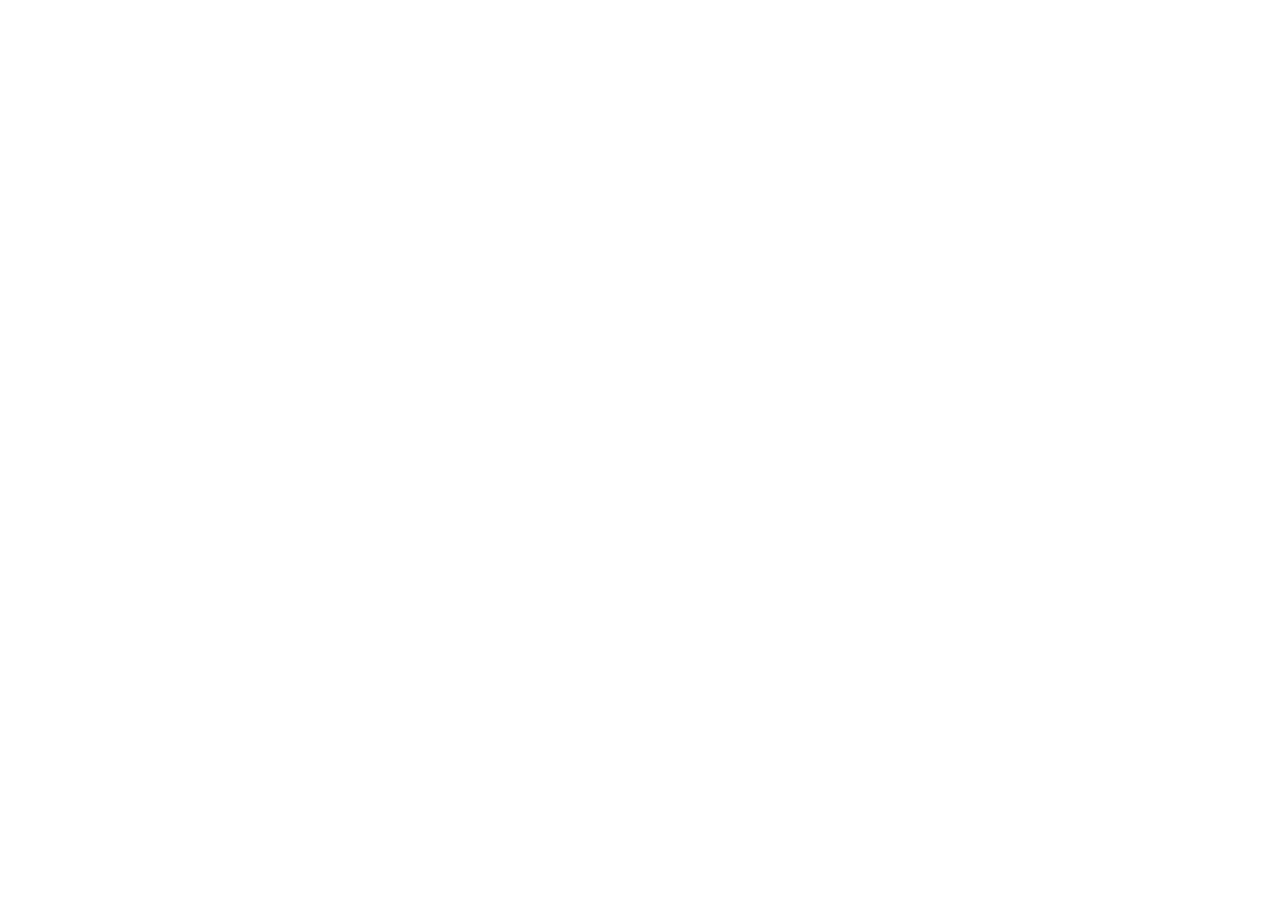
==== beneficios_riesgos.html @ 366f76f9 "pequeñas modificaciones, creacion beneficios_riesgos.html" ====
<!DOCTYPE html>
<html lang="es">
<head>
    <meta charset="UTF-8">
    <meta name="viewport" content="width=device-width, initial-scale=1.0">
    <title>Beneficios y Riesgos</title>
</head>
<body>
    
</body>
</html>
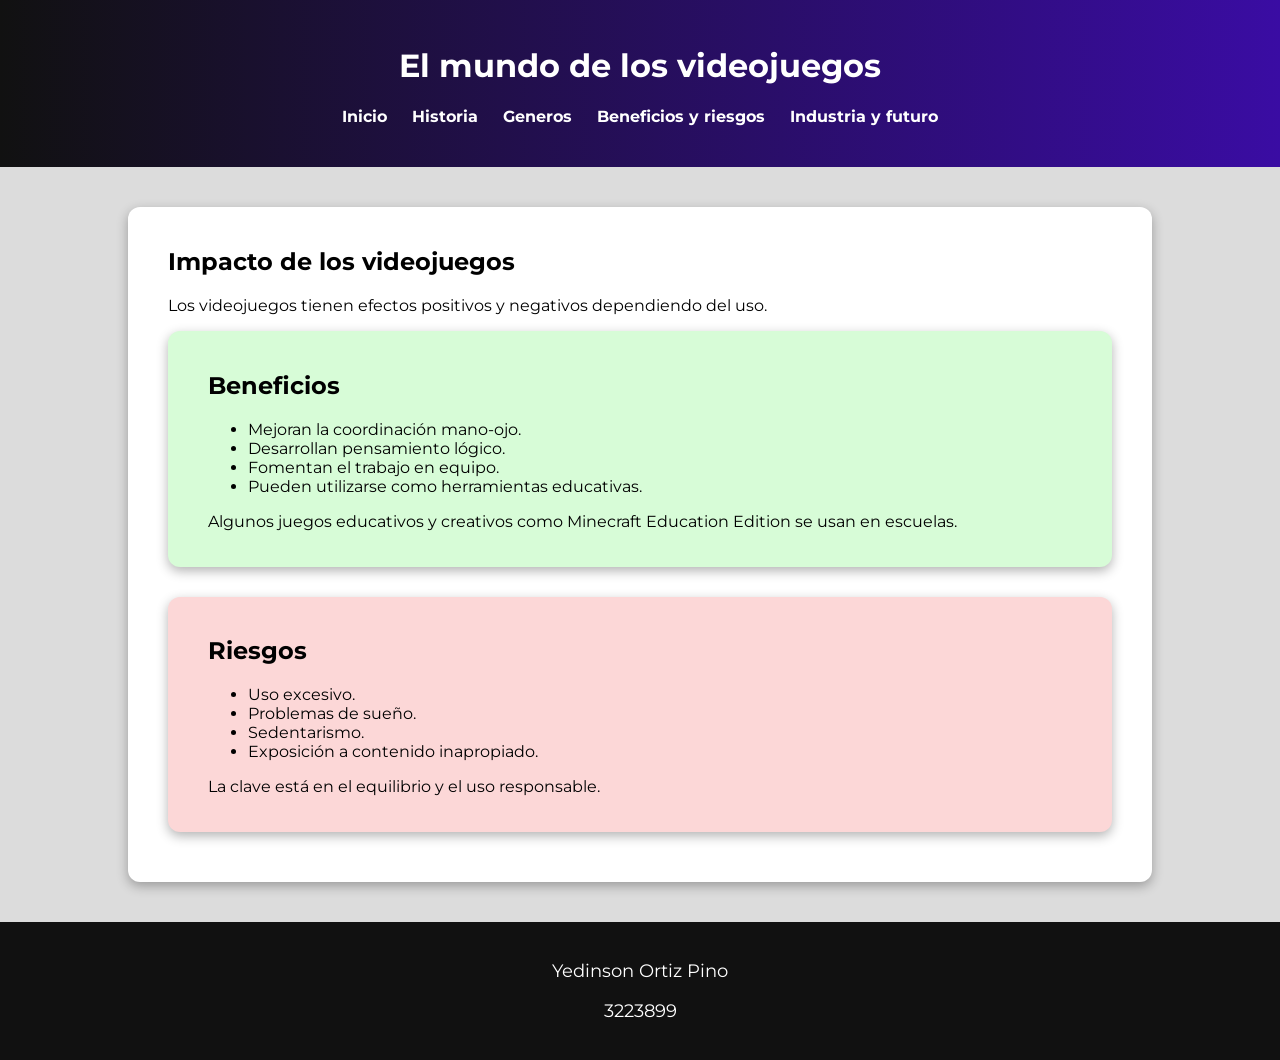
==== commit 1a8e722f: "styles, new images, creation industria_futuro.html" ====
--- a/beneficios_riesgos.html
+++ b/beneficios_riesgos.html
@@ -4,8 +4,54 @@
     <meta charset="UTF-8">
     <meta name="viewport" content="width=device-width, initial-scale=1.0">
     <title>Beneficios y Riesgos</title>
+    <link rel="icon" href="/Imagenes/logoSENA.png" type="image/png">
+    <link rel="stylesheet" href="/estilos/estilos.css">
+    <link rel="preconnect" href="https://fonts.googleapis.com">
+    <link rel="preconnect" href="https://fonts.gstatic.com" crossorigin>
+    <link href="https://fonts.googleapis.com/css2?family=Archivo+Black&family=Changa+One:ital@0;1&family=Fjalla+One&family=Montserrat:ital,wght@0,100..900;1,100..900&display=swap" rel="stylesheet">
 </head>
 <body>
-    
+    <header class="header">
+    <h1>El mundo de los videojuegos</h1>
+    <nav class="nav">
+        <ul>
+            <li><a href="index.html">Inicio</a></li>
+            <li><a href="historia.html">Historia</a></li>
+            <li><a href="generos.html">Generos</a></li>
+            <li><a href="beneficios_riesgos.html">Beneficios y riesgos</a></li>
+            <li><a href="industria_futuro.html">Industria y futuro</a></li>
+        </ul>
+    </nav>
+    </header>
+    <main>
+    <section>
+    <h2>Impacto de los videojuegos</h2>
+    <p>Los videojuegos tienen efectos positivos y negativos dependiendo del uso.</p>
+    <section class="section1">
+    <h2>Beneficios</h2>
+    <ul>
+        <li>Mejoran la coordinación mano-ojo.</li>
+        <li>Desarrollan pensamiento lógico.</li>
+        <li>Fomentan el trabajo en equipo.</li>
+        <li>Pueden utilizarse como herramientas educativas.</li>
+    </ul>
+    <p>Algunos juegos educativos y creativos como Minecraft Education Edition se usan en escuelas.</p>
+    </section>
+    <section class="section2">
+    <h2>Riesgos</h2>
+    <ul>
+        <li>Uso excesivo.</li>
+        <li>Problemas de sueño.</li>
+        <li>Sedentarismo.</li>
+        <li>Exposición a contenido inapropiado.</li>
+    </ul>
+    <p>La clave está en el equilibrio y el uso responsable.</p>
+    </section>
+    </section>
+    </main>
+    <footer>
+        <p>Yedinson Ortiz Pino</p>
+        <p>3223899</p>
+    </footer>
 </body>
 </html>
--- a/estilos/estilos.css
+++ b/estilos/estilos.css
@@ -0,0 +1,190 @@
+body{
+    margin: 0;
+    font-family: "Montserrat", sans-serif;
+    font-optical-sizing: auto;
+    font-weight: weight;
+    font-style: normal;
+    background-color: gainsboro;
+}
+
+main{
+    flex: 1;
+    width: 80%;
+    margin: 40px auto;
+}
+
+section{
+    background-color: white;
+    padding: 20px 40px;
+    border-radius: 12px;
+    box-shadow: 0 4px 12px rgba(0,0,0,0.3);
+    margin-bottom: 30px;
+}
+
+aside{
+    flex: 1;
+    width: 76.5%;
+    padding: 20px 30px;
+    margin: 40px auto;
+    border-radius: 12px;
+    background-color: white;
+    box-shadow: 0 4px 10px rgba(0,0,0,0.3);
+}
+aside a{
+    text-decoration: none;
+    color: #0055a0;
+}
+
+header{
+    background: linear-gradient(90deg, #111, #3a0ca3);
+    color: white;
+    padding: 25px;
+    text-align: center;
+}
+
+footer{
+    background-color: #111;
+    text-align: center;
+    color: white;
+    padding: 20px;
+    font-size: 18px;
+}
+
+.nav ul{
+    list-style: none;
+    padding: 0;
+    display: flex;
+    justify-content: center;
+    gap: 25px;
+}
+
+.nav a{
+    text-decoration: none;
+    color: white;
+    font-weight: bold;
+    transition: 0.3s;
+}
+
+.nav a:hover{
+    color: #00f5ff;
+}
+
+.container{
+    display: grid;
+    grid-template-columns: repeat(auto-fit, minmax(200px, 1fr));
+    gap: 20px;
+    padding: 20px
+}
+
+.card{
+    background: rgb(231, 235, 237);
+    padding: 20px;
+    border-radius: 12px;
+    box-shadow: 2px 4px 10px 2px rgba(0,0,0,0.3);
+    transition: 0.3s;
+}
+
+.card:hover{
+    transform: translateY(-5px);
+}
+
+.card h4{
+    margin: 0;
+    font-size: 24px;
+    color : #333;
+}
+
+.card p{
+    color: gray;
+}
+
+.card img{
+    border-radius: 5px;
+    width: 100%;
+}
+
+.img{
+    width: 100%;
+    max-width: 600px;
+    display: block;
+    margin: 20px auto;
+    border-radius: 10px;
+}
+
+.img1{
+    width: 70%;
+    max-width: 400px;
+    margin: 20px auto;
+    border-radius: 10px;
+    box-shadow: 2px 4px 12px 2px rgba(0,0,0,0.3);
+}
+
+.img2{
+    width: 70%;
+    max-width: 300px;
+    margin: 20px auto;
+    border-radius: 10px;
+    box-shadow: 2px 4px 12px 2px rgba(0,0,0,0.3);
+}
+
+table{
+    width: 100%;
+    border-radius: 5px;
+    border-collapse: collapse;
+    margin-top: 20px;
+}
+
+th, td{
+    border: 2px solid #ccc;
+    padding: 10px;
+    text-align: center;
+}
+
+th{
+    background: #1e3c72;
+    color: white;
+}
+
+.section1{
+    background-color: #D7FCD7;
+    transition: 0.3s;
+}
+
+.section1:hover{
+    transform: translateY(-4px);
+}
+
+.section2{
+    background-color: #FCD7D7;
+    transition: 0.3s;
+}
+
+.section2:hover{
+    transform: translateY(-4px);
+}
+
+.container1 ol{
+    list-style-position: inside;
+    padding: 0;
+}
+
+.cardG{
+    background-color: rgb(235, 236, 236);
+    margin: 15px 0;
+    padding: 20px;
+    border-radius: 15px;
+    box-shadow: 2px 5px 15px rgba(0,0,0,0.3);
+    display: flex;
+    align-items: center;
+    justify-content: space-between;
+    transition: 0.3s;
+}
+
+.cardG img{
+    width: 55px;
+    border-radius: 10px;
+}
+
+.cardG:hover{
+    color: goldenrod;
+}
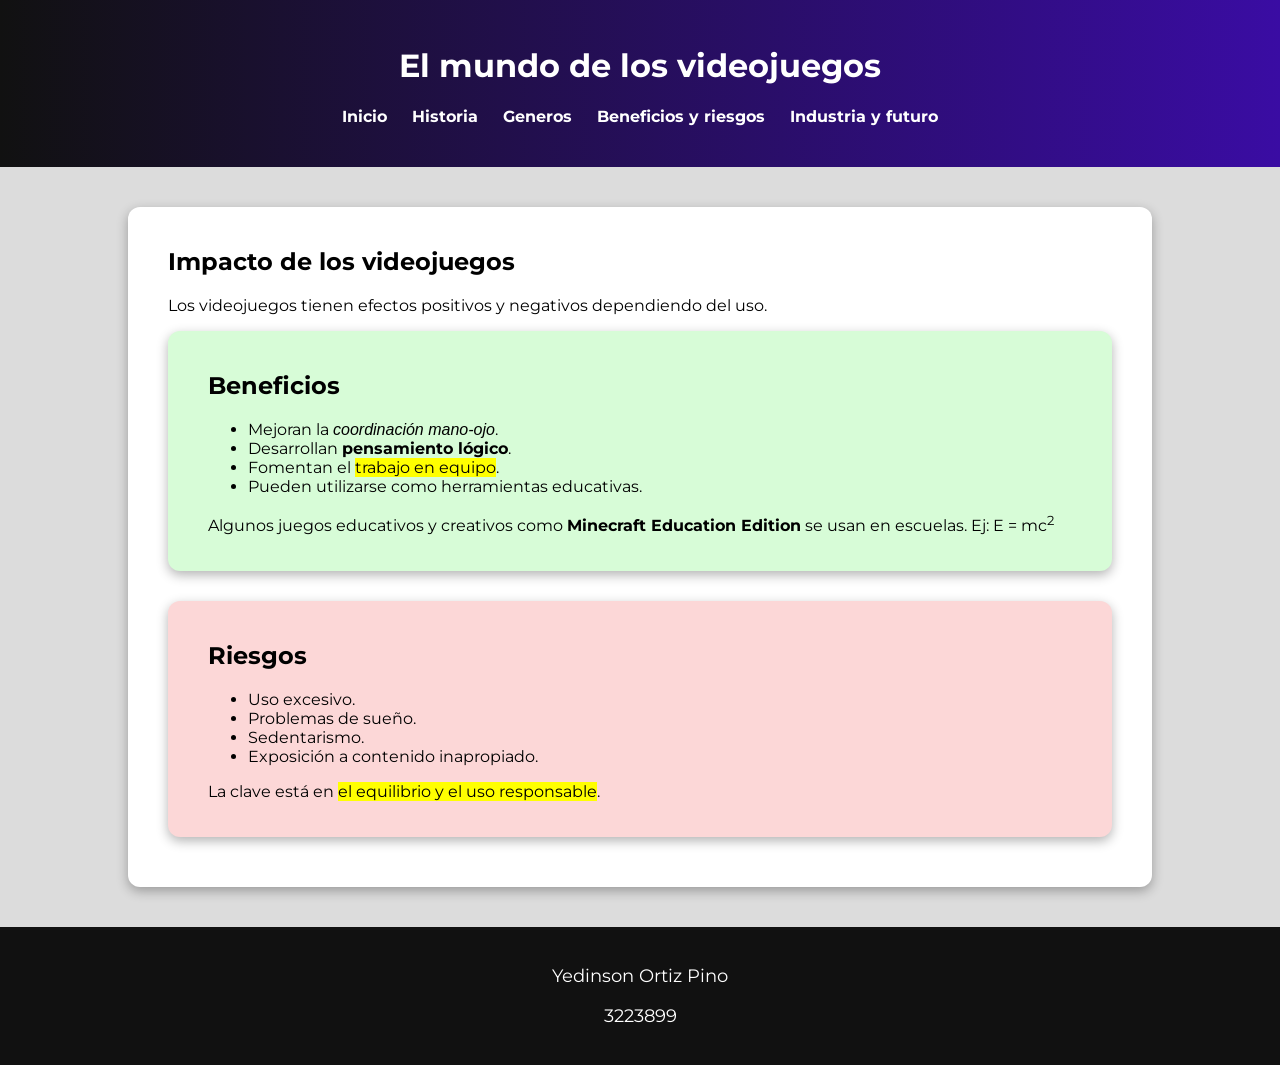
==== commit a0890829: "Modificaciones pequeñas" ====
--- a/beneficios_riesgos.html
+++ b/beneficios_riesgos.html
@@ -30,12 +30,12 @@
     <section class="section1">
     <h2>Beneficios</h2>
     <ul>
-        <li>Mejoran la coordinación mano-ojo.</li>
-        <li>Desarrollan pensamiento lógico.</li>
-        <li>Fomentan el trabajo en equipo.</li>
+        <li>Mejoran la <em>coordinación mano-ojo</em>.</li>
+        <li>Desarrollan <strong>pensamiento lógico</strong>.</li>
+        <li>Fomentan el <mark>trabajo en equipo</mark>.</li>
         <li>Pueden utilizarse como herramientas educativas.</li>
     </ul>
-    <p>Algunos juegos educativos y creativos como Minecraft Education Edition se usan en escuelas.</p>
+    <p>Algunos juegos educativos y creativos como <strong>Minecraft Education Edition</strong> se usan en escuelas. Ej: E = mc<sup>2</sup></p>
     </section>
     <section class="section2">
     <h2>Riesgos</h2>
@@ -45,7 +45,7 @@
         <li>Sedentarismo.</li>
         <li>Exposición a contenido inapropiado.</li>
     </ul>
-    <p>La clave está en el equilibrio y el uso responsable.</p>
+    <p>La clave está en <mark>el equilibrio y el uso responsable</mark>.</p>
     </section>
     </section>
     </main>
--- a/estilos/estilos.css
+++ b/estilos/estilos.css
@@ -127,6 +127,17 @@
     box-shadow: 2px 4px 12px 2px rgba(0,0,0,0.3);
 }
 
+.img3{
+    width: 80%;
+    max-width: 350px;
+    margin: 20px auto;
+    border-radius: 10px;
+    display: flex;
+    justify-content: space-between;
+    align-items: center;
+    box-shadow: 2px 4px 12px 2px rgba(0,0,0,0.3);
+}
+
 table{
     width: 100%;
     border-radius: 5px;
@@ -164,8 +175,10 @@
 }
 
 .container1 ol{
-    list-style-position: inside;
-    padding: 0;
+    display: grid;
+    grid-template-columns: repeat(auto-fit, minmax(200px, 1fr));
+    gap: 20px;
+    padding: 20px
 }
 
 .cardG{
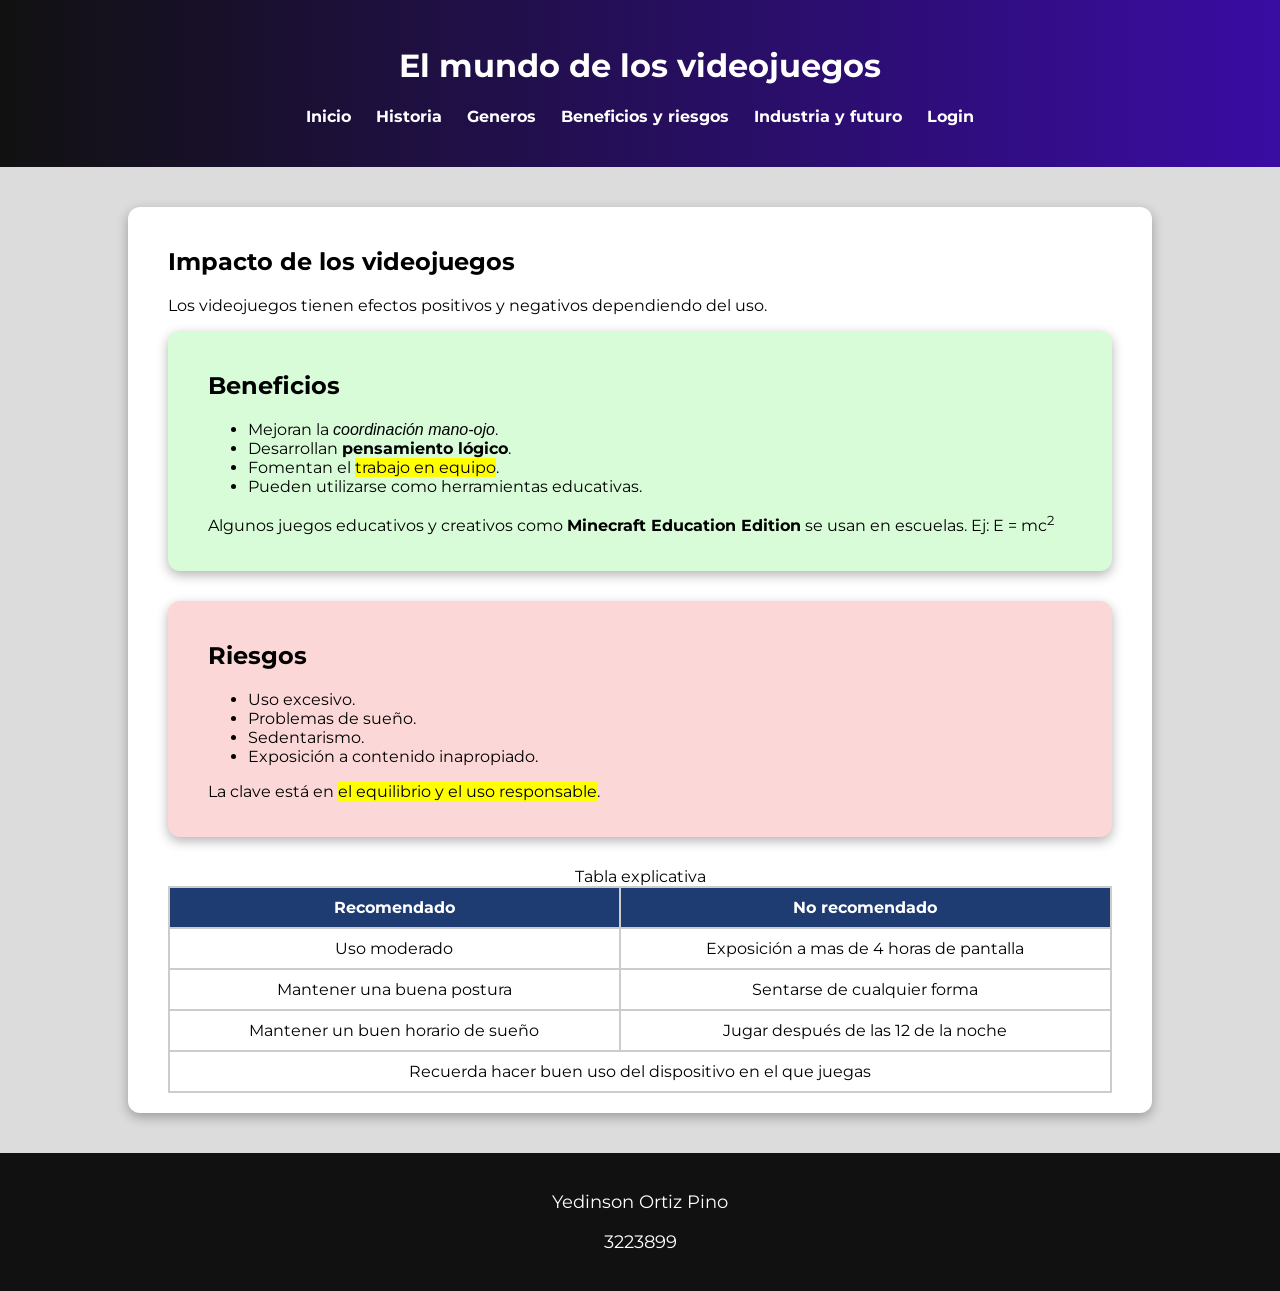
==== commit c5cee548: "modified" ====
--- a/beneficios_riesgos.html
+++ b/beneficios_riesgos.html
@@ -12,42 +12,73 @@
 </head>
 <body>
     <header class="header">
-    <h1>El mundo de los videojuegos</h1>
-    <nav class="nav">
-        <ul>
-            <li><a href="index.html">Inicio</a></li>
-            <li><a href="historia.html">Historia</a></li>
-            <li><a href="generos.html">Generos</a></li>
-            <li><a href="beneficios_riesgos.html">Beneficios y riesgos</a></li>
-            <li><a href="industria_futuro.html">Industria y futuro</a></li>
-        </ul>
-    </nav>
+        <h1>El mundo de los videojuegos</h1>
+        <nav class="nav">
+            <ul>
+                <li><a href="index.html">Inicio</a></li>
+                <li><a href="historia.html">Historia</a></li>
+                <li><a href="generos.html">Generos</a></li>
+                <li><a href="beneficios_riesgos.html">Beneficios y riesgos</a></li>
+                <li><a href="industria_futuro.html">Industria y futuro</a></li>
+                <li><a href="Registro_login.html">Login</a></li>
+            </ul>
+        </nav>
     </header>
     <main>
-    <section>
-    <h2>Impacto de los videojuegos</h2>
-    <p>Los videojuegos tienen efectos positivos y negativos dependiendo del uso.</p>
-    <section class="section1">
-    <h2>Beneficios</h2>
-    <ul>
-        <li>Mejoran la <em>coordinación mano-ojo</em>.</li>
-        <li>Desarrollan <strong>pensamiento lógico</strong>.</li>
-        <li>Fomentan el <mark>trabajo en equipo</mark>.</li>
-        <li>Pueden utilizarse como herramientas educativas.</li>
-    </ul>
-    <p>Algunos juegos educativos y creativos como <strong>Minecraft Education Edition</strong> se usan en escuelas. Ej: E = mc<sup>2</sup></p>
-    </section>
-    <section class="section2">
-    <h2>Riesgos</h2>
-    <ul>
-        <li>Uso excesivo.</li>
-        <li>Problemas de sueño.</li>
-        <li>Sedentarismo.</li>
-        <li>Exposición a contenido inapropiado.</li>
-    </ul>
-    <p>La clave está en <mark>el equilibrio y el uso responsable</mark>.</p>
-    </section>
-    </section>
+        <article>
+            <section>
+                <h2>Impacto de los videojuegos</h2>
+                <p>Los videojuegos tienen efectos positivos y negativos dependiendo del uso.</p>
+            <section class="section1">
+                <h2>Beneficios</h2>
+                <ul>
+                    <li>Mejoran la <em>coordinación mano-ojo</em>.</li>
+                    <li>Desarrollan <strong>pensamiento lógico</strong>.</li>
+                    <li>Fomentan el <mark>trabajo en equipo</mark>.</li>
+                    <li>Pueden utilizarse como herramientas educativas.</li>
+                </ul>
+                <p>Algunos juegos educativos y creativos como <strong>Minecraft Education Edition</strong> se usan en escuelas. Ej: E = mc<sup>2</sup></p>
+            </section>
+            <section class="section2">
+                <h2>Riesgos</h2>
+                <ul>
+                    <li>Uso excesivo.</li>
+                    <li>Problemas de sueño.</li>
+                    <li>Sedentarismo.</li>
+                    <li>Exposición a contenido inapropiado.</li>
+                </ul>
+                <p>La clave está en <mark>el equilibrio y el uso responsable</mark>.</p>
+            </section>
+            <table>
+                <caption>Tabla explicativa</caption>
+                <thead>
+                    <tr>
+                        <th>Recomendado</th>
+                        <th>No recomendado</th>
+                    </tr>
+                </thead>
+                <tbody>
+                    <tr>
+                        <td>Uso moderado</td>
+                        <td>Exposición a mas de 4 horas de pantalla</td>
+                    </tr>
+                    <tr>
+                        <td>Mantener una buena postura</td>
+                        <td>Sentarse de cualquier forma</td>
+                    </tr>
+                    <tr>
+                        <td>Mantener un buen horario de sueño</td>
+                        <td>Jugar después de las 12 de la noche</td>
+                    </tr>
+                </tbody>
+                <tfoot>
+                    <tr>
+                        <td colspan="2">Recuerda hacer buen uso del dispositivo en el que juegas</td>
+                    </tr>
+                </tfoot>
+            </table>
+            </section>
+        </article>
     </main>
     <footer>
         <p>Yedinson Ortiz Pino</p>
--- a/estilos/estilos.css
+++ b/estilos/estilos.css
@@ -112,8 +112,9 @@
 }
 
 .img1{
-    width: 70%;
-    max-width: 400px;
+    width: 100%;
+    max-width: 600px;
+    display: block;
     margin: 20px auto;
     border-radius: 10px;
     box-shadow: 2px 4px 12px 2px rgba(0,0,0,0.3);
@@ -122,6 +123,7 @@
 .img2{
     width: 70%;
     max-width: 300px;
+    display: block;
     margin: 20px auto;
     border-radius: 10px;
     box-shadow: 2px 4px 12px 2px rgba(0,0,0,0.3);
@@ -178,7 +180,7 @@
     display: grid;
     grid-template-columns: repeat(auto-fit, minmax(200px, 1fr));
     gap: 20px;
-    padding: 20px
+    padding: 20px;
 }
 
 .cardG{
@@ -201,3 +203,53 @@
 .cardG:hover{
     color: goldenrod;
 }
+
+.container2{
+    display: grid;
+    grid-template-columns: repeat(auto-fit, minmax(200px, 1fr));
+    gap: 20px;
+    padding: 20px;
+}
+
+.ch2{
+    font-size: 45px;
+    text-align: center;
+    padding: 15px 0;
+}
+
+.form{
+    display: grid;
+    gap: 20px;
+    padding: 20px;
+}
+
+.form h2{
+    font-size: 25px;
+}
+
+.cardR{
+    background: rgb(232, 232, 232);
+    margin: 20px 40px;
+    display: flex;
+    align-items: center;
+    justify-content: center;
+    text-align: center;
+    padding: 20px;
+    border-radius: 12px;
+    box-shadow: 2px 4px 10px 2px rgba(0,0,0,0.3);
+}
+.cardL{
+    background: rgb(232, 232, 232);
+    margin: 20px 40px;
+    display: flex;
+    align-items: center;
+    justify-content: center;
+    text-align: center;
+    padding: 20px;
+    border-radius: 12px;
+    box-shadow: 2px 4px 10px 2px rgba(0,0,0,0.3);
+}
+button{
+    background-color: green;
+    color: white;
+}
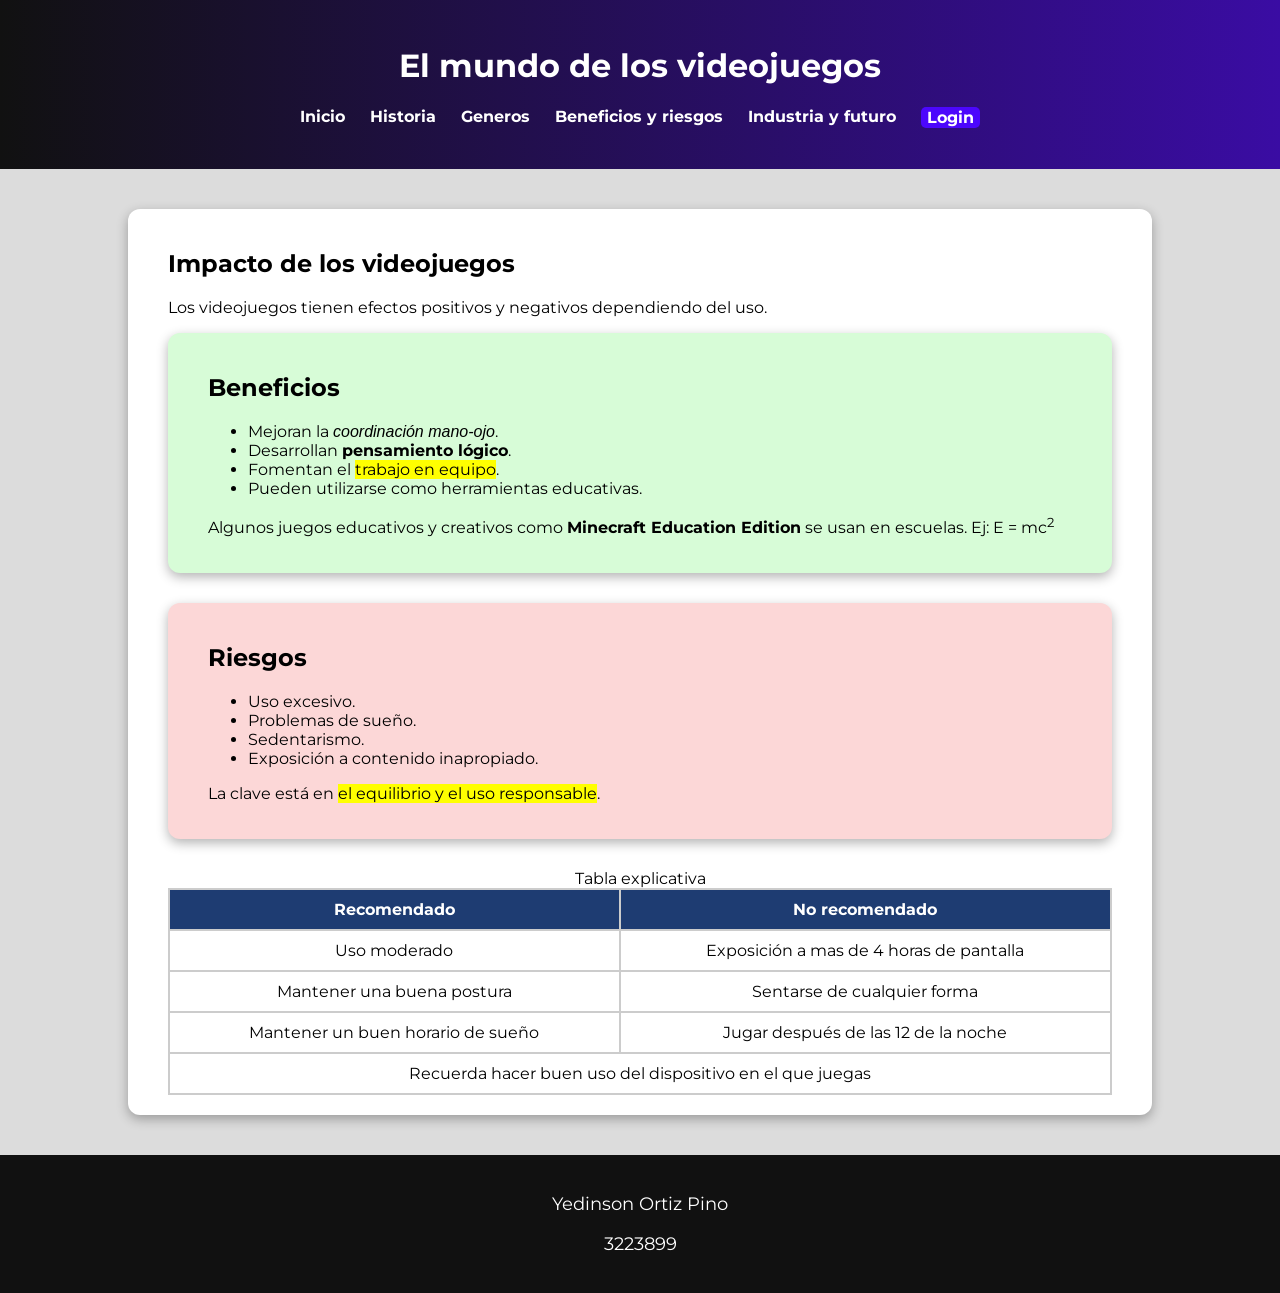
==== commit 0969573f: "pequeñas modificaciones, mejora tablas" ====
--- a/beneficios_riesgos.html
+++ b/beneficios_riesgos.html
@@ -20,7 +20,7 @@
                 <li><a href="generos.html">Generos</a></li>
                 <li><a href="beneficios_riesgos.html">Beneficios y riesgos</a></li>
                 <li><a href="industria_futuro.html">Industria y futuro</a></li>
-                <li><a href="Registro_login.html">Login</a></li>
+                <li class="button2"><a href="Registro_login.html">Login</a></li>
             </ul>
         </nav>
     </header>
--- a/estilos/estilos.css
+++ b/estilos/estilos.css
@@ -7,6 +7,12 @@
     background-color: gainsboro;
 }
 
+.fondo{
+    background-image: url(/Imagenes/Fondo.jpg);
+    background-size: 100% 150%;
+    background-repeat: no-repeat;
+}
+
 main{
     flex: 1;
     width: 80%;
@@ -153,6 +159,10 @@
     text-align: center;
 }
 
+tr:hover{
+    color: #0055a0;
+}
+
 th{
     background: #1e3c72;
     color: white;
@@ -205,13 +215,13 @@
 }
 
 .container2{
-    display: grid;
-    grid-template-columns: repeat(auto-fit, minmax(200px, 1fr));
-    gap: 20px;
-    padding: 20px;
+    margin: 20px 40px;
+    gap: 20px;
+    padding: 10px;
 }
 
 .ch2{
+    color: white;
     font-size: 45px;
     text-align: center;
     padding: 15px 0;
@@ -229,7 +239,7 @@
 
 .cardR{
     background: rgb(232, 232, 232);
-    margin: 20px 40px;
+    margin: 5px 400px;
     display: flex;
     align-items: center;
     justify-content: center;
@@ -240,7 +250,7 @@
 }
 .cardL{
     background: rgb(232, 232, 232);
-    margin: 20px 40px;
+    margin: 20px 500px;
     display: flex;
     align-items: center;
     justify-content: center;
@@ -253,3 +263,9 @@
     background-color: green;
     color: white;
 }
+
+.button2{
+    background-color: rgb(76, 7, 252);
+    padding: 1px 6px;
+    border-radius: 5px;
+}
